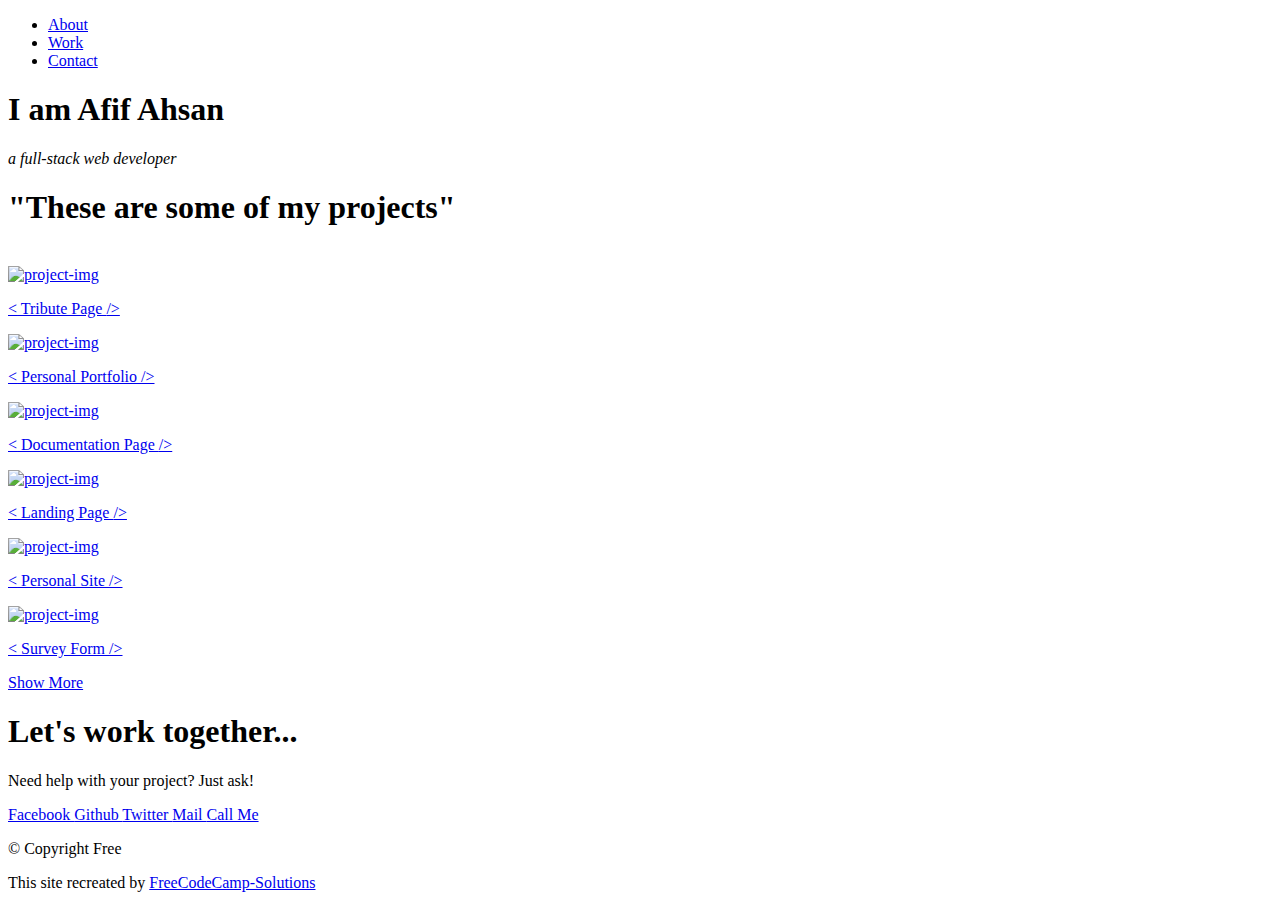
==== ResponsiveWebDesign/BuildAPersonalPortfolioWebpage/index.html @ e441df8a "Create index.html" ====
<!DOCTYPE html>
<html lang="en">

<head>
  <meta charset="UTF-8">
  <meta name="viewport" content="width=device-width, initial-scale=1.0">
  <script src="https://kit.fontawesome.com/9650a62e47.js" crossorigin="anonymous"></script>
  <link rel="stylesheet" type="text/css" href="styles.css">
  <title>Personal Portfolio Webpage</title>
</head>

<body>
  <!-- PAGE ABOUT -->
  <header id="about">
    <nav id="navbar">
      <ul>
        <li><a href="#about">About</a></li>
        <li><a href="#work">Work</a></li>
        <li><a href="#contact">Contact</a></li>
      </ul>
    </nav>
    <div id="welcome-section" class="container">
      <h1 id="title">I am Afif Ahsan</h1>
      <p class="lead"><em>a full-stack web developer</em></p>
    </div>
  </header>

  <!-- PROJECT SECTION -->
  <section id="projects">
    <div class="project-tile">
      <h1 id="caption">"These are some of my projects"</h1><br>
      <div id="bottom-line"></div>
      <div class="projects">
        <div class="box">
          <a target="_blank" href="https://freecodecamp-solutions.github.io/Build-A-Tribute-Page/">
            <img src="https://github.com/FreeCodeCamp-Solutions/Personal-Portfolio-Webpage/blob/master/img/project-1.JPG" alt="project-img" class="project-img">
            <p>
              <span class="code">&lt;</span>
              Tribute Page
              <span class="code">/&gt;</span>
            </p>
          </a>
        </div>

        <div class="box">
          <a target="_blank" href="https://freecodecamp-solutions.github.io/Personal-Portfolio-Webpage/" alt="project-img" class="project-img">
            <img src="https://github.com/FreeCodeCamp-Solutions/Personal-Portfolio-Webpage/blob/master/img/project-2.JPG" alt="project-img" class="project-img">
            <p>
              <span class="code">&lt;</span>
              Personal Portfolio
              <span class="code">/&gt;</span>
            </p>
          </a>
        </div>

        <div class="box">
          <a target="_blank" href="https://freecodecamp-solutions.github.io/Technical-Documentation-Page/">
            <img src="https://github.com/FreeCodeCamp-Solutions/Personal-Portfolio-Webpage/blob/master/img/project-3.JPG" alt="project-img" class="project-img">
            <p>
              <span class="code">&lt;</span>
              Documentation Page
              <span class="code">/&gt;</span>
            </p>
          </a>
        </div>

        <div target="_blank" class="box">
          <a href="https://freecodecamp-solutions.github.io/Product-Landing-Page/">
            <img src="https://github.com/FreeCodeCamp-Solutions/Personal-Portfolio-Webpage/blob/master/img/project-4.JPG" alt="project-img" class="project-img">
            <p>
              <span class="code">&lt;</span>
              Landing Page
              <span class="code">/&gt;</span>
            </p>
          </a>
        </div>

        <div target="_blank" class="box">
          <a href="https://sites.google.com/view/dev-afif/">
            <img src="https://github.com/FreeCodeCamp-Solutions/Personal-Portfolio-Webpage/blob/master/img/project-5.JPG" alt="project-img" class="project-img">
            <p>
              <span class="code">&lt;</span>
              Personal Site
              <span class="code">/&gt;</span>
            </p>
          </a>
        </div>

        <div target="_blank" class="box">
          <a href="https://freecodecamp-solutions.github.io/Build-a-Survey-Form/">
            <img src="https://github.com/FreeCodeCamp-Solutions/Personal-Portfolio-Webpage/blob/master/img/project-6.JPG" alt="project-img" class="project-img">
            <p>
              <span class="code">&lt;</span>
              Survey Form
              <span class="code">/&gt;</span>
            </p>
          </a>
        </div>
      </div>
      <a href="https://github.com/FreeCodeCamp-Solutions" class="btn">Show More</a>
    </div>
  </section>

  <!-- CONTACT SECTION -->
  <section id="contact">
    <div class="container">
      <h1>Let's work together...</h1>
      <p>Need help with your project? Just ask!</p>
      <div class="social">
        <div>
          <a target="_blank" href="https://www.facebook.com/secure.afif">
            <i class="fab fa-facebook fa-1x"></i>
            Facebook
          </a>
          <a id="profile-link" target="_blank" href="https://www.github.com/afifone">
            <i class="fab fa-github fa-1x"></i>
            Github
          </a>
          <a target="_blank" href="https://twitter.com/helloafif">
            <i class="fab fa-twitter fa-1x"></i>
            Twitter
          </a>
          <a href="#">
            <i class="fas fa-envelope-open-text fa-1x"></i>
            Mail
          </a>
          <a href="#">
            <i class="fas fa-phone fa-1x"></i>
            Call Me
          </a>
        </div>
      </div>
    </div>
  </section>

  <!-- FOOTER SECTION -->
  <footer id="main-footer">
    <div class="container">
      <p>&copy; Copyright Free</p>
      <p id="creator">This site recreated by <a href="https://github.com/FreeCodeCamp-Solutions/">FreeCodeCamp-Solutions</a></p>
    </div>
  </footer>
</body>
<script src="https://cdn.freecodecamp.org/testable-projects-fcc/v1/bundle.js"></script>
</html>
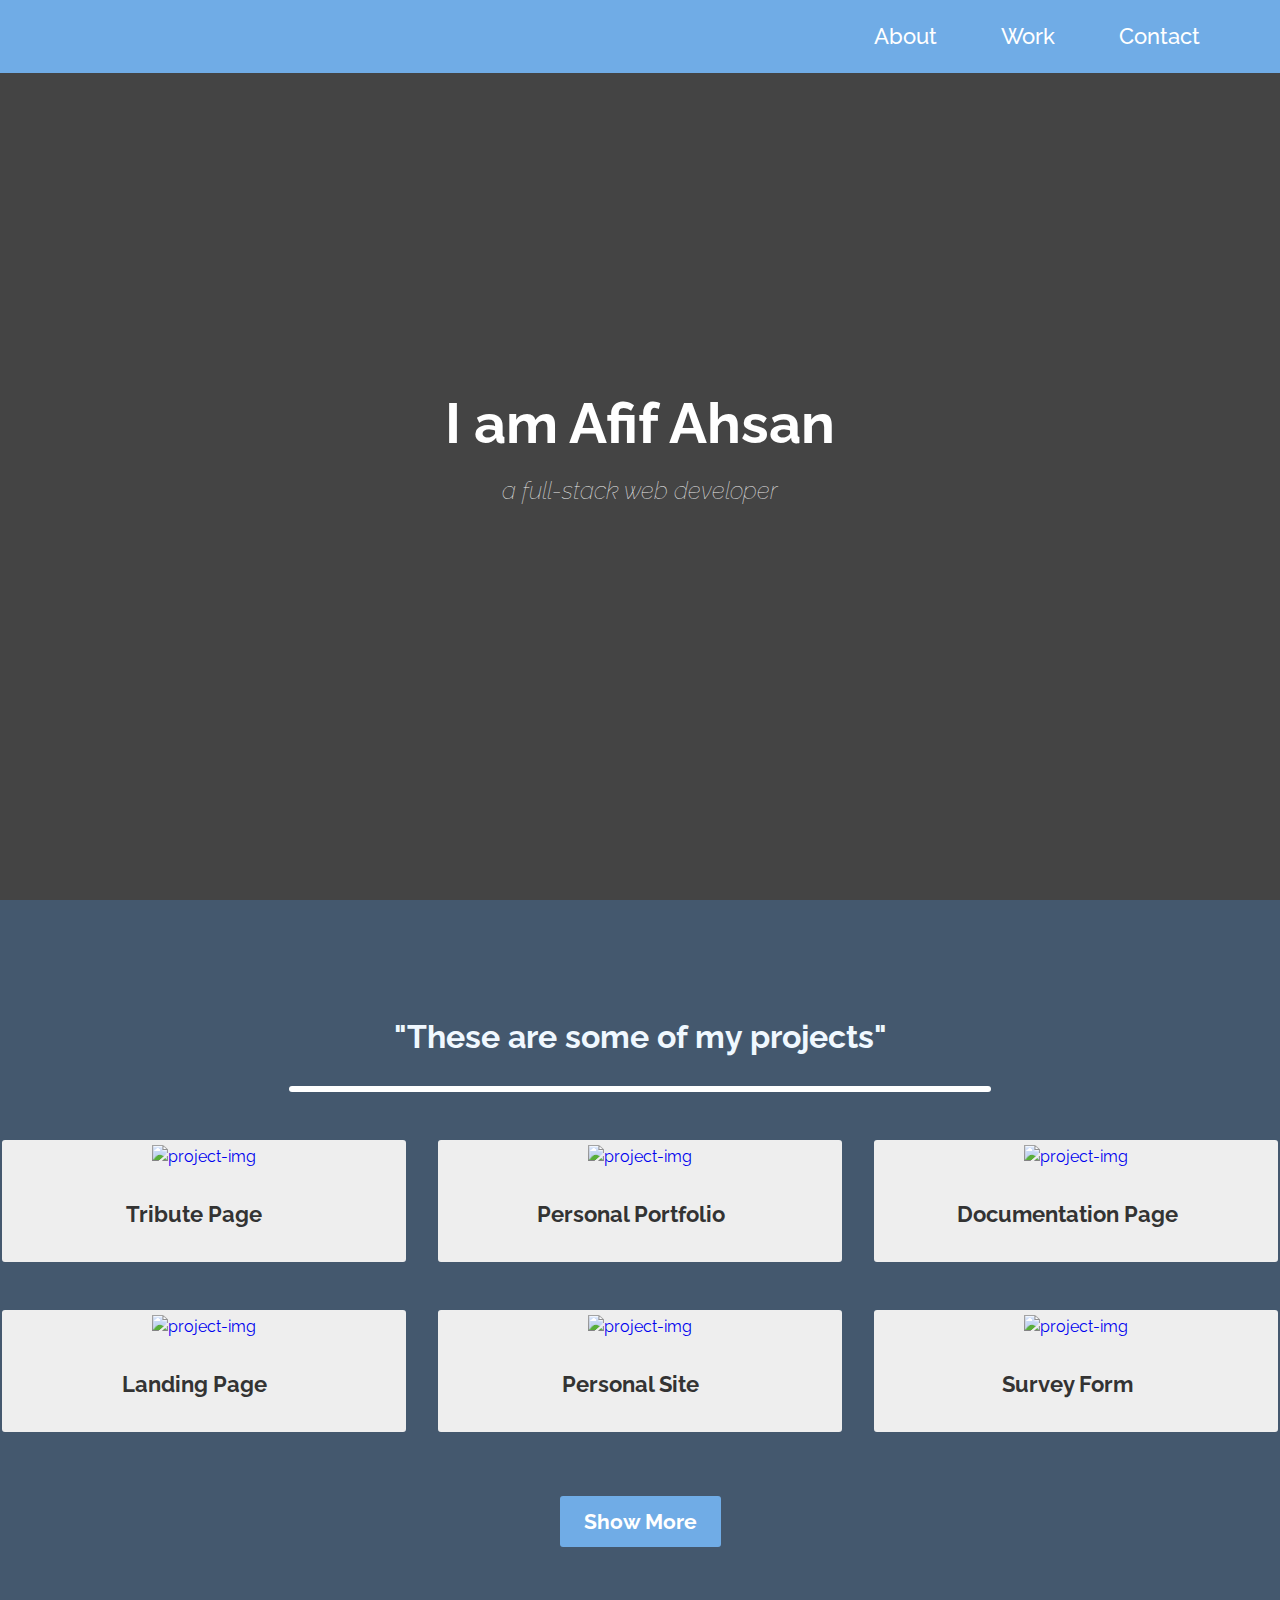
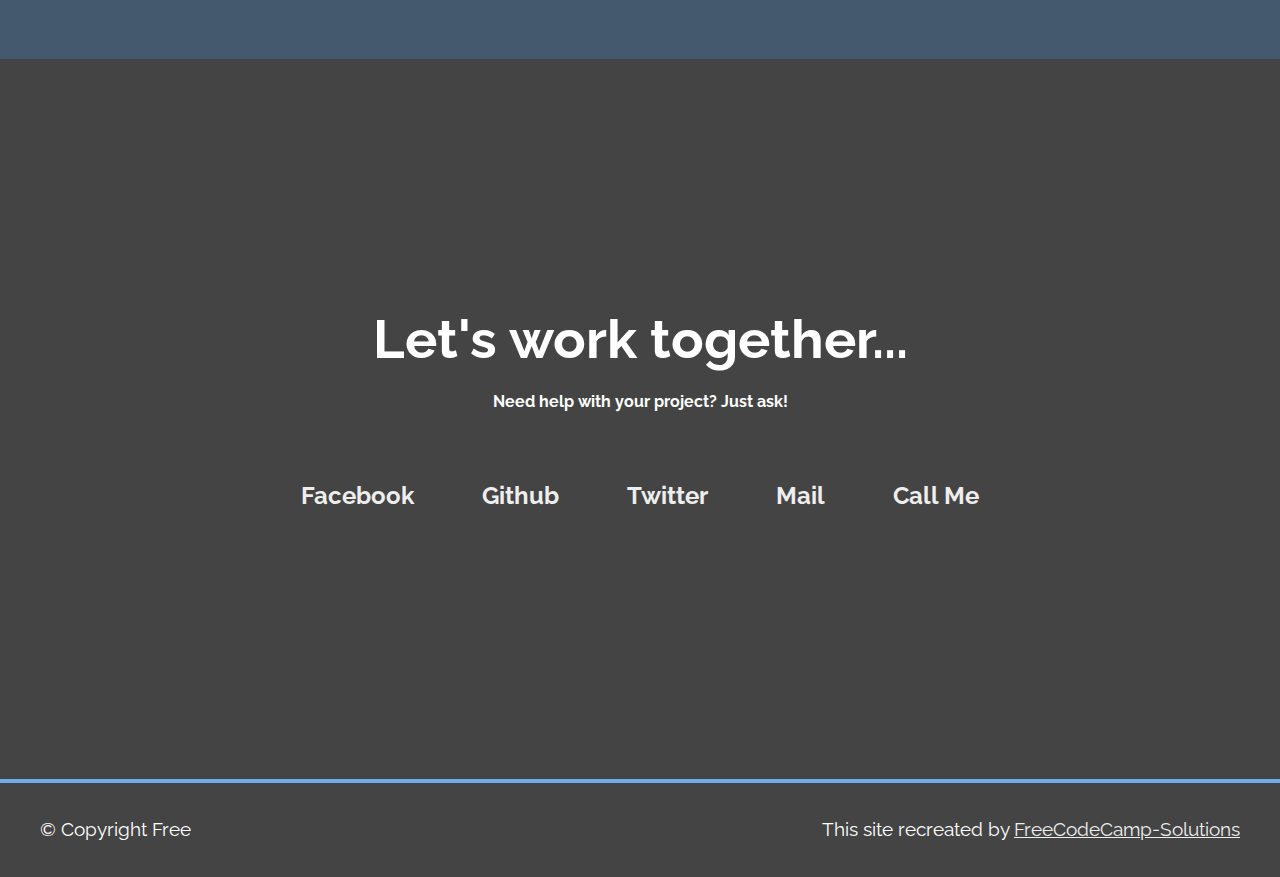
==== commit 8a19b8c3: "Update index.html" ====
--- a/ResponsiveWebDesign/BuildAPersonalPortfolioWebpage/index.html
+++ b/ResponsiveWebDesign/BuildAPersonalPortfolioWebpage/index.html
@@ -33,7 +33,7 @@
       <div class="projects">
         <div class="box">
           <a target="_blank" href="https://freecodecamp-solutions.github.io/Build-A-Tribute-Page/">
-            <img src="https://github.com/FreeCodeCamp-Solutions/Personal-Portfolio-Webpage/blob/master/img/project-1.JPG" alt="project-img" class="project-img">
+            <img src="https://github.com/truonghet/freecodecamp/blob/main/ResponsiveWebDesign/BuildAPersonalPortfolioWebpage/project-1.JPG" alt="project-img" class="project-img">
             <p>
               <span class="code">&lt;</span>
               Tribute Page
@@ -44,7 +44,7 @@
 
         <div class="box">
           <a target="_blank" href="https://freecodecamp-solutions.github.io/Personal-Portfolio-Webpage/" alt="project-img" class="project-img">
-            <img src="https://github.com/FreeCodeCamp-Solutions/Personal-Portfolio-Webpage/blob/master/img/project-2.JPG" alt="project-img" class="project-img">
+            <img src="https://github.com/truonghet/freecodecamp/blob/main/ResponsiveWebDesign/BuildAPersonalPortfolioWebpage/project-2.JPG" alt="project-img" class="project-img">
             <p>
               <span class="code">&lt;</span>
               Personal Portfolio
@@ -55,7 +55,7 @@
 
         <div class="box">
           <a target="_blank" href="https://freecodecamp-solutions.github.io/Technical-Documentation-Page/">
-            <img src="https://github.com/FreeCodeCamp-Solutions/Personal-Portfolio-Webpage/blob/master/img/project-3.JPG" alt="project-img" class="project-img">
+            <img src="https://github.com/truonghet/freecodecamp/blob/main/ResponsiveWebDesign/BuildAPersonalPortfolioWebpage/project-3.JPG" alt="project-img" class="project-img">
             <p>
               <span class="code">&lt;</span>
               Documentation Page
@@ -66,7 +66,7 @@
 
         <div target="_blank" class="box">
           <a href="https://freecodecamp-solutions.github.io/Product-Landing-Page/">
-            <img src="https://github.com/FreeCodeCamp-Solutions/Personal-Portfolio-Webpage/blob/master/img/project-4.JPG" alt="project-img" class="project-img">
+            <img src="https://github.com/truonghet/freecodecamp/blob/main/ResponsiveWebDesign/BuildAPersonalPortfolioWebpage/project-4.JPG" alt="project-img" class="project-img">
             <p>
               <span class="code">&lt;</span>
               Landing Page
@@ -77,7 +77,7 @@
 
         <div target="_blank" class="box">
           <a href="https://sites.google.com/view/dev-afif/">
-            <img src="https://github.com/FreeCodeCamp-Solutions/Personal-Portfolio-Webpage/blob/master/img/project-5.JPG" alt="project-img" class="project-img">
+            <img src="https://github.com/truonghet/freecodecamp/blob/main/ResponsiveWebDesign/BuildAPersonalPortfolioWebpage/project-5.JPG" alt="project-img" class="project-img">
             <p>
               <span class="code">&lt;</span>
               Personal Site
@@ -88,7 +88,7 @@
 
         <div target="_blank" class="box">
           <a href="https://freecodecamp-solutions.github.io/Build-a-Survey-Form/">
-            <img src="https://github.com/FreeCodeCamp-Solutions/Personal-Portfolio-Webpage/blob/master/img/project-6.JPG" alt="project-img" class="project-img">
+            <img src="https://github.com/truonghet/freecodecamp/blob/main/ResponsiveWebDesign/BuildAPersonalPortfolioWebpage/project-6.JPG" alt="project-img" class="project-img">
             <p>
               <span class="code">&lt;</span>
               Survey Form
--- a/ResponsiveWebDesign/BuildAPersonalPortfolioWebpage/styles.css
+++ b/ResponsiveWebDesign/BuildAPersonalPortfolioWebpage/styles.css
@@ -0,0 +1,277 @@
+/* GOOGLE FONT */
+@import url('https://fonts.googleapis.com/css2?family=Raleway&display=swap');
+
+
+/* VARIABLES */
+:root {
+  --primary-color: #70ace6;
+  --secondary-color:#44586e;
+}
+
+/* CSS RESET */
+* {
+  margin: 0;
+  padding: 0;
+  box-sizing: border-box;
+}
+
+body {
+  font-family: 'Raleway', sans-serif;
+  line-height: 1.54;
+  text-align: center;
+}
+
+img {
+  width: 100%;
+  height: auto;
+}
+
+
+/* UTILITY CLASSES */
+.container {
+  max-width: 1200px;
+  padding: 0 1.5rem;
+  margin: auto;
+  overflow: hidden;
+}
+
+.btn {
+  text-decoration: none;
+  font-size: 1.3rem;
+  font-weight: 700;
+  color: #fff;
+  margin-top: 4rem;
+  text-align: center;
+  display: inline-block;
+  padding: .6rem 1.5rem;
+  border-radius: 3px;
+  background-color: var(--primary-color);
+  transition: all .5s ease-in-out;
+}
+
+.btn:hover {
+  background-color: rgb(230, 14, 14);
+}
+
+/* ABOUT PAGE */
+#about {
+  height: 100vh;
+  background-color: #444;
+}
+
+#navbar {
+  background-color: var(--primary-color);
+  color: #fff;
+  padding: 0rem 3rem;
+  display: flex;
+  justify-content: flex-end;
+  position: fixed;
+  width: 100vw;
+}
+
+#navbar ul {
+  list-style: none;
+  display: flex;
+}
+
+#navbar ul a {
+  display: inline-block;
+  padding: 1.2rem 2rem;
+  text-decoration: none;
+  color: #fff;
+  font-size: 1.4rem;
+  font-weight: 500;
+}
+
+#navbar ul a:hover {
+  background-color: rgb(253, 6, 47);
+}
+
+#about .container {
+  height: 100%;
+  display: flex;
+  flex-direction: column;
+  justify-content: center;
+  align-items: center;
+}
+
+#title {
+  color: #fff;
+  font-size: 3.5rem;
+  font-weight: bolder;
+  line-height: 1.2;
+  margin-bottom: 1rem;
+}
+
+.lead {
+  font-size: 1.5rem;
+  color: #eee;
+  font-weight: 100;
+}
+
+#caption {
+  color: rgb(240, 248, 255);
+}
+
+#projects {
+  text-align: center;
+  width: 100%;
+  padding: 7rem .1rem;
+  background-color: var(--secondary-color);
+}
+
+#projects .projects {
+  display: grid;
+  grid-template-columns: repeat(3, 1fr);
+  grid-row-gap: 3rem;
+  grid-column-gap: 2rem;
+  margin-top: 2rem;
+}
+
+#projects .container>h1 {
+  font-size: 2.6rem;
+  color: #fff;
+  font-weight: bolder;
+  text-transform: capitalize;
+  margin-bottom: .6rem;
+  line-height: 1.2;
+}
+
+#bottom-line {
+  height: 6px;
+  background-color: #fff;
+  width: 55%;
+  border-radius: 10px;
+  display: block;
+  margin: auto;
+  margin-bottom: 3rem;
+}
+
+#projects .projects .box {
+  background-color: #eee;
+  border: 5px solid #eee;
+  border-radius: 3px;
+}
+
+#projects .projects .box a {
+  display: inline-block;
+  cursor: pointer;
+  text-decoration: none;
+}
+
+#projects .projects .box a p {
+  padding: 1.5rem;
+  font-size: 1.4rem;
+  font-weight: 700;
+  text-align: center;
+  color: #333;
+}
+
+
+.code {
+  color: #eee;
+  transition: .5s all ease;
+  font-size: 1.6rem;
+}
+
+#projects .projects .box:hover .code {
+  color: var(--primary-color);
+}
+
+/* CONTACT SECTION */
+#contact {
+  height: 80vh;
+  background-color: #444;
+  color: #fff;
+}
+
+#contact .container {
+  display: flex;
+  flex-direction: column;
+  justify-content: center;
+  align-items: center;
+  height: 100%;
+}
+
+#contact .container h1 {
+  font-size: 3.4rem;
+  font-weight: bolder;
+  padding-bottom: .1rem;
+  line-height: 1.2;
+  margin-bottom: 1rem;
+}
+
+#contact .container p {
+  font-size: 1rem;
+  font-weight: 700;
+  margin-bottom: 3rem;
+}
+
+#contact .container .social>div a {
+  display: inline-block;
+  text-decoration: none;
+  font-size: 1.5rem;
+  color: #eee;
+  margin: 1rem 2rem;
+  font-weight: bolder;
+  transition: transform .5s;
+}
+
+#contact .container .social>div a:hover {
+  transform: translateY(-5px);
+}
+
+
+/* FOOTER SECTION */
+#main-footer {
+  border-top: solid 4px var(--primary-color);
+  padding: 1rem;
+  background-color: #444;
+  color: #fff;
+}
+
+#main-footer .container {
+  padding: 1rem 0rem;
+  display: flex;
+  justify-content: space-between;
+}
+
+#main-footer .container p {
+  font-size: 1.2rem;
+}
+
+#main-footer #creator a {
+  text-decoration: underline;
+  color: #eee;
+
+  line-height: 1.5;
+}
+
+/* SMARTPHONE */
+@media (max-width: 600px) {
+  #navbar {
+    padding: 0rem 1rem;
+    justify-content: center;
+  }
+
+  #projects .projects {
+    grid-template-columns: repeat(1, 1fr);
+  }
+
+  #contact .container p {
+    margin-bottom: 1.5rem;
+  }
+
+  #contact .container .social>div a {
+    display: block;
+    margin: 1rem 1.5rem;
+  }
+
+  #main-footer .container {
+    flex-direction: column;
+  }
+
+  #main-footer #creator {
+    margin-top: 1rem;
+  }
+}
